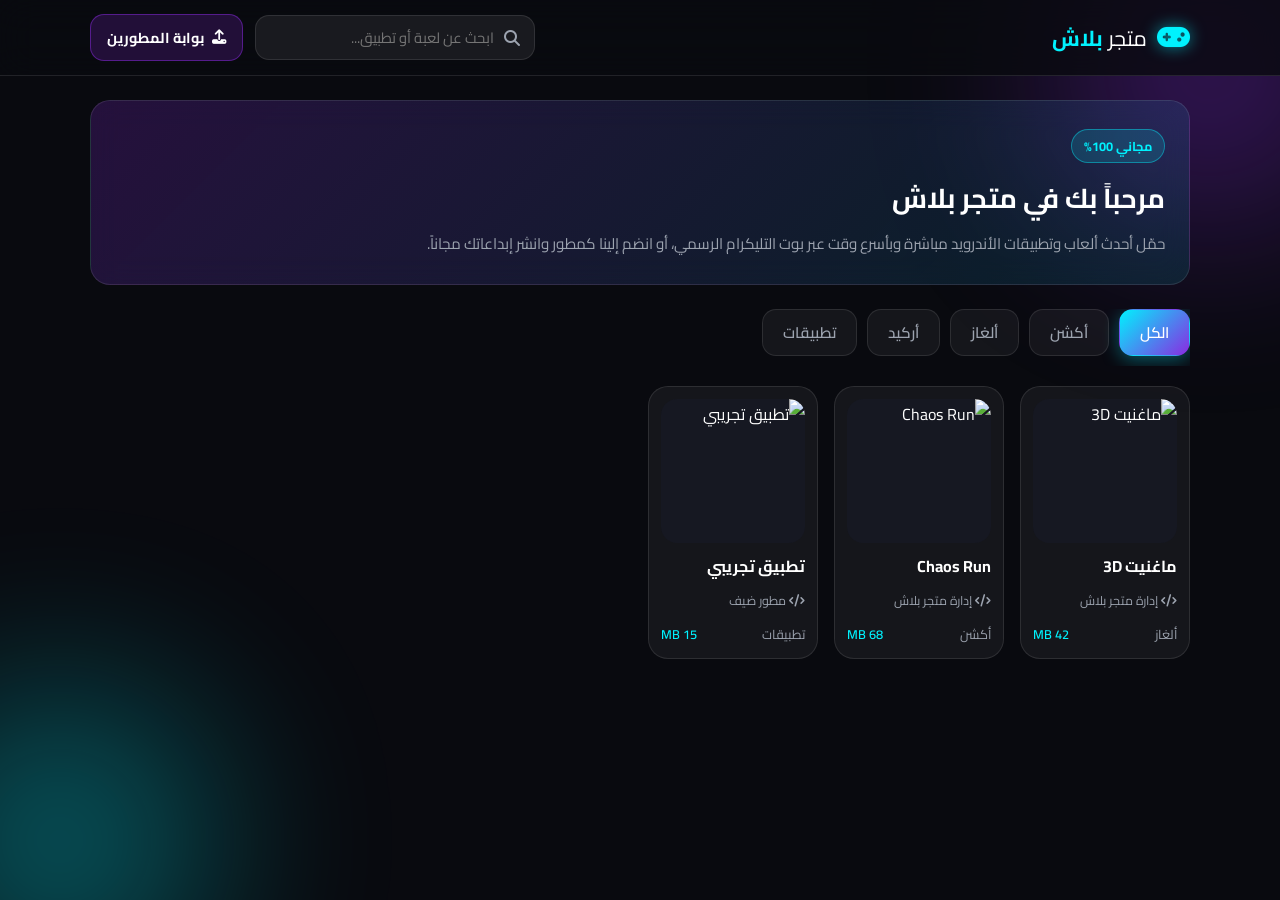
==== index.html @ 64b7cb96 "Add files via upload" ====
<!DOCTYPE html>
<html lang="ar" dir="rtl">
<head>
    <meta charset="UTF-8">
    <meta name="viewport" content="width=device-width, initial-scale=1.0">
    <title>متجر بلاش | ألعاب وتطبيقات مجانية</title>
    
    <!-- خط عربي عصري -->
    <link rel="preconnect" href="https://fonts.googleapis.com">
    <link rel="preconnect" href="https://fonts.gstatic.com" crossorigin>
    <link href="https://fonts.googleapis.com/css2?family=Cairo:wght@400;600;700;900&display=swap" rel="stylesheet">
    
    <!-- مكتبة الأيقونات -->
    <link rel="stylesheet" href="https://cdnjs.cloudflare.com/ajax/libs/font-awesome/6.5.1/css/all.min.css">
    
    <!-- ربط ملف التصميم -->
    <link rel="stylesheet" href="style.css">
</head>
<body>

    <!-- خلفية الإضاءة النيون المتحركة -->
    <div class="bg-ambient">
        <div class="orb orb-1"></div>
        <div class="orb orb-2"></div>
    </div>

    <!-- الشريط العلوي الزجاجي -->
    <header class="glass-header">
        <div class="container header-content">
            <a href="index.html" class="logo">
                <i class="fa-solid fa-gamepad"></i>
                <span>متجر <strong>بلاش</strong></span>
            </a>
            
            <div class="header-actions">
                <div class="search-box">
                    <i class="fa-solid fa-magnifying-glass"></i>
                    <input type="text" id="searchInput" placeholder="ابحث عن لعبة أو تطبيق...">
                </div>
                <a href="submit.html" class="nav-btn">
                    <i class="fa-solid fa-upload"></i>
                    <span>بوابة المطورين</span>
                </a>
            </div>
        </div>
    </header>

    <!-- المحتوى الرئيسي -->
    <main class="container">
        
        <!-- بانر الترحيب -->
        <section class="hero-banner glass-card">
            <span class="badge-neon">مجاني 100%</span>
            <h1>مرحباً بك في متجر بلاش</h1>
            <p>حمّل أحدث ألعاب وتطبيقات الأندرويد مباشرة وبأسرع وقت عبر بوت التليكرام الرسمي، أو انضم إلينا كمطور وانشر إبداعاتك مجاناً.</p>
        </section>

        <!-- شريط التصنيفات -->
        <section class="categories" id="categoriesContainer">
            <button class="cat-btn active" data-category="all">الكل</button>
            <button class="cat-btn" data-category="action">أكشن</button>
            <button class="cat-btn" data-category="puzzle">ألغاز</button>
            <button class="cat-btn" data-category="arcade">أركيد</button>
            <button class="cat-btn" data-category="apps">تطبيقات</button>
        </section>

        <!-- شبكة عرض الألعاب والتطبيقات -->
        <section class="games-grid" id="gamesGrid"></section>

    </main>

    <!-- نافذة التفاصيل المنبثقة -->
    <div class="modal-overlay" id="gameModal">
        <div class="modal-content glass-card">
            <button class="close-modal" id="closeModalBtn">
                <i class="fa-solid fa-xmark"></i>
            </button>
            <div id="modalBody"></div>
        </div>
    </div>

    <script>
        // ============================================================
        // ضع هنا معرّف (Username) بوت تحميل الألعاب بدون علامة @
        const STORE_BOT_USERNAME = "Blushstore_bot";
        // ============================================================

        const gamesGrid = document.getElementById('gamesGrid');
        const searchInput = document.getElementById('searchInput');
        const catButtons = document.querySelectorAll('.cat-btn');
        const gameModal = document.getElementById('gameModal');
        const modalBody = document.getElementById('modalBody');
        const closeModalBtn = document.getElementById('closeModalBtn');

        let currentCategory = 'all';
        let allGames = [];

        // 1. عرض شاشة التحميل (Shimmer)
        function showShimmer() {
            gamesGrid.innerHTML = '';
            for (let i = 0; i < 4; i++) {
                gamesGrid.innerHTML += '<div class="shimmer-card"></div>';
            }
        }

        // 2. جلب الألعاب من ملف games.json
        async function loadGames() {
            showShimmer();
            try {
                const response = await fetch('games.json?t=' + new Date().getTime());
                if (!response.ok) throw new Error('تعذر قراءة ملف البيانات');
                allGames = await response.json();
                renderGames(allGames);
            } catch (error) {
                gamesGrid.innerHTML = `
                    <div class="empty-state">
                        <i class="fa-solid fa-triangle-exclamation fa-2x" style="color: var(--neon-primary);"></i>
                        <p style="margin-top:10px;">تعذر تحميل القائمة. تأكد من تشغيل الموقع عبر Live Server أو GitHub Pages.</p>
                    </div>`;
            }
        }

        // 3. عرض الكروت
        function renderGames(gamesList) {
            gamesGrid.innerHTML = '';

            if (gamesList.length === 0) {
                gamesGrid.innerHTML = `
                    <div class="empty-state">
                        <i class="fa-solid fa-ghost fa-2x"></i>
                        <p style="margin-top:10px;">لا توجد نتائج مطابقة لبحثك حالياً.</p>
                    </div>`;
                return;
            }

            gamesList.forEach(game => {
                const card = document.createElement('div');
                card.className = 'game-card';
                card.innerHTML = `
                    <img src="${game.icon}" alt="${game.title}" class="game-icon" loading="lazy">
                    <div class="game-title">${game.title}</div>
                    <div class="game-dev"><i class="fa-solid fa-code"></i> ${game.developer}</div>
                    <div class="game-meta">
                        <span>${game.categoryName}</span>
                        <span class="size-tag">${game.size}</span>
                    </div>
                `;
                card.addEventListener('click', () => openModal(game));
                gamesGrid.appendChild(card);
            });
        }

        // 4. الفلترة والبحث
        function filterGames() {
            const query = searchInput.value.trim().toLowerCase();
            const filtered = allGames.filter(game => {
                const matchesCategory = currentCategory === 'all' || game.category === currentCategory;
                const matchesSearch =
                    game.title.toLowerCase().includes(query) ||
                    game.developer.toLowerCase().includes(query) ||
                    game.description.toLowerCase().includes(query);
                return matchesCategory && matchesSearch;
            });
            renderGames(filtered);
        }

        // 5. فتح وإغلاق نافذة التفاصيل
        function openModal(game) {
            const telegramLink = `https://t.me/${STORE_BOT_USERNAME}?start=${game.telegramStartParam}`;
            modalBody.innerHTML = `
                <div class="modal-header-info">
                    <img src="${game.icon}" alt="${game.title}" class="modal-icon">
                    <div>
                        <h2>${game.title}</h2>
                        <div class="game-dev" style="margin-top: 3px;">بواسطة: ${game.developer}</div>
                        <div class="modal-badges">
                            <span class="modal-badge">${game.categoryName}</span>
                            <span class="modal-badge">${game.version}</span>
                            <span class="modal-badge">${game.size}</span>
                        </div>
                    </div>
                </div>
                <p class="modal-desc">${game.description}</p>
                <a href="${telegramLink}" target="_blank" class="download-btn">
                    <i class="fa-brands fa-telegram fa-lg"></i>
                    <span>تحميل عبر تليكرام</span>
                </a>
            `;
            gameModal.classList.add('show');
        }

        function closeModal() {
            gameModal.classList.remove('show');
        }

        closeModalBtn.addEventListener('click', closeModal);
        gameModal.addEventListener('click', (e) => {
            if (e.target === gameModal) closeModal();
        });

        // 6. أحداث التصنيفات والبحث
        catButtons.forEach(btn => {
            btn.addEventListener('click', () => {
                catButtons.forEach(b => b.classList.remove('active'));
                btn.classList.add('active');
                currentCategory = btn.dataset.category;
                filterGames();
            });
        });

        searchInput.addEventListener('input', filterGames);

        // تشغيل المتجر
        loadGames();
    </script>
</body>
</html>
---- style.css ----
/* ===== المتغيرات والألوان الأساسية لمتجر بلاش ===== */
:root {
    --bg-dark: #090a0f;
    --glass-bg: rgba(255, 255, 255, 0.05);
    --glass-border: rgba(255, 255, 255, 0.1);
    --neon-primary: #00f2fe;
    --neon-secondary: #8a2be2;
    --success-color: #10b981;
    --error-color: #ef4444;
    --text-main: #ffffff;
    --text-muted: #9ca3af;
    --spring: cubic-bezier(0.34, 1.56, 0.64, 1);
}

* {
    margin: 0;
    padding: 0;
    box-sizing: border-box;
    font-family: 'Cairo', sans-serif;
    -webkit-tap-highlight-color: transparent;
}

body {
    background-color: var(--bg-dark);
    color: var(--text-main);
    min-height: 100vh;
    overflow-x: hidden;
    padding-bottom: 60px;
}

.container {
    width: 92%;
    max-width: 1100px;
    margin: 0 auto;
}

/* ===== خلفية النيون المتحركة ===== */
.bg-ambient {
    position: fixed;
    inset: 0;
    z-index: -1;
    overflow: hidden;
    pointer-events: none;
}

.orb {
    position: absolute;
    border-radius: 50%;
    filter: blur(95px);
    opacity: 0.35;
    animation: floatOrb 12s infinite alternate ease-in-out;
}

.orb-1 {
    width: 320px;
    height: 320px;
    background: var(--neon-secondary);
    top: -90px;
    right: -90px;
}

.orb-2 {
    width: 300px;
    height: 300px;
    background: var(--neon-primary);
    bottom: -90px;
    left: -90px;
    animation-delay: -6s;
}

@keyframes floatOrb {
    0% { transform: translate(0, 0) scale(1); }
    100% { transform: translate(35px, 45px) scale(1.15); }
}

/* ===== التأثير الزجاجي العام ===== */
.glass-card {
    background: var(--glass-bg);
    backdrop-filter: blur(16px);
    -webkit-backdrop-filter: blur(16px);
    border: 1px solid var(--glass-border);
    border-radius: 20px;
}

/* ===== الشريط العلوي (Header) ===== */
.glass-header {
    position: sticky;
    top: 0;
    z-index: 100;
    background: rgba(9, 10, 15, 0.8);
    backdrop-filter: blur(18px);
    -webkit-backdrop-filter: blur(18px);
    border-bottom: 1px solid var(--glass-border);
    padding: 14px 0;
}

.header-content {
    display: flex;
    align-items: center;
    justify-content: space-between;
    gap: 14px;
    flex-wrap: wrap;
}

.logo {
    display: flex;
    align-items: center;
    gap: 10px;
    font-size: 1.35rem;
    text-decoration: none;
    color: var(--text-main);
}

.logo i {
    color: var(--neon-primary);
    font-size: 1.65rem;
    filter: drop-shadow(0 0 8px rgba(0, 242, 254, 0.6));
}

.logo strong {
    color: var(--neon-primary);
}

.header-actions {
    display: flex;
    align-items: center;
    gap: 12px;
    flex: 1;
    justify-content: flex-end;
    min-width: 220px;
}

.search-box {
    display: flex;
    align-items: center;
    background: rgba(255, 255, 255, 0.07);
    border: 1px solid var(--glass-border);
    border-radius: 14px;
    padding: 8px 14px;
    flex: 1;
    max-width: 280px;
    transition: border-color 0.3s, box-shadow 0.3s;
}

.search-box:focus-within {
    border-color: var(--neon-primary);
    box-shadow: 0 0 15px rgba(0, 242, 254, 0.25);
}

.search-box i {
    color: var(--text-muted);
    margin-left: 10px;
}

.search-box input {
    background: none;
    border: none;
    outline: none;
    color: var(--text-main);
    width: 100%;
    font-size: 0.92rem;
}

.nav-btn {
    display: inline-flex;
    align-items: center;
    gap: 8px;
    background: rgba(138, 43, 226, 0.2);
    border: 1px solid rgba(138, 43, 226, 0.5);
    color: #fff;
    padding: 9px 16px;
    border-radius: 14px;
    font-size: 0.9rem;
    font-weight: 700;
    text-decoration: none;
    white-space: nowrap;
    transition: transform 0.25s var(--spring), background 0.3s, box-shadow 0.3s;
}

.nav-btn:hover {
    background: rgba(138, 43, 226, 0.35);
    box-shadow: 0 0 16px rgba(138, 43, 226, 0.4);
}

.nav-btn:active {
    transform: scale(0.92);
}

/* ===== بانر الترحيب (Hero) ===== */
.hero-banner {
    margin: 24px 0;
    padding: 28px 24px;
    background: linear-gradient(135deg, rgba(138, 43, 226, 0.22), rgba(0, 242, 254, 0.1));
}

.badge-neon {
    display: inline-block;
    background: rgba(0, 242, 254, 0.15);
    color: var(--neon-primary);
    border: 1px solid rgba(0, 242, 254, 0.4);
    padding: 4px 12px;
    border-radius: 50px;
    font-size: 0.8rem;
    font-weight: 700;
    margin-bottom: 10px;
}

.hero-banner h1 {
    font-size: 1.7rem;
    margin-bottom: 8px;
}

.hero-banner p {
    color: var(--text-muted);
    font-size: 0.95rem;
    line-height: 1.6;
}

/* ===== أزرار التصنيفات ===== */
.categories {
    display: flex;
    gap: 10px;
    overflow-x: auto;
    padding-bottom: 10px;
    margin-bottom: 20px;
    scrollbar-width: none;
}

.categories::-webkit-scrollbar { display: none; }

.cat-btn {
    background: var(--glass-bg);
    color: var(--text-muted);
    border: 1px solid var(--glass-border);
    padding: 8px 20px;
    border-radius: 14px;
    font-size: 0.95rem;
    font-weight: 600;
    cursor: pointer;
    white-space: nowrap;
    transition: transform 0.25s var(--spring), background 0.3s, color 0.3s, box-shadow 0.3s;
}

.cat-btn:active { transform: scale(0.9); }

.cat-btn.active {
    background: linear-gradient(135deg, var(--neon-primary), var(--neon-secondary));
    color: #fff;
    border-color: transparent;
    box-shadow: 0 4px 18px rgba(0, 242, 254, 0.35);
}

/* ===== شبكة وكروت الألعاب ===== */
.games-grid {
    display: grid;
    grid-template-columns: repeat(auto-fill, minmax(165px, 1fr));
    gap: 16px;
}

.game-card {
    background: var(--glass-bg);
    border: 1px solid var(--glass-border);
    border-radius: 20px;
    padding: 12px;
    cursor: pointer;
    transition: transform 0.3s var(--spring), border-color 0.3s, box-shadow 0.3s;
    display: flex;
    flex-direction: column;
    gap: 8px;
    animation: fadeInCard 0.4s ease forwards;
}

@keyframes fadeInCard {
    from { opacity: 0; transform: translateY(12px); }
    to { opacity: 1; transform: translateY(0); }
}

.game-card:hover {
    transform: translateY(-5px);
    border-color: rgba(0, 242, 254, 0.5);
    box-shadow: 0 10px 25px rgba(0, 0, 0, 0.4), 0 0 15px rgba(0, 242, 254, 0.15);
}

.game-card:active { transform: scale(0.94); }

.game-icon {
    width: 100%;
    aspect-ratio: 1 / 1;
    border-radius: 16px;
    object-fit: cover;
    background: #161822;
}

.game-title {
    font-size: 1rem;
    font-weight: 700;
    white-space: nowrap;
    overflow: hidden;
    text-overflow: ellipsis;
}

.game-dev {
    font-size: 0.78rem;
    color: var(--text-muted);
    white-space: nowrap;
    overflow: hidden;
    text-overflow: ellipsis;
}

.game-meta {
    display: flex;
    justify-content: space-between;
    font-size: 0.8rem;
    color: var(--text-muted);
    margin-top: 2px;
}

.game-meta .size-tag {
    color: var(--neon-primary);
    font-weight: 600;
}

/* ===== أنيميشن التحميل (Shimmer) ===== */
.shimmer-card {
    height: 240px;
    border-radius: 20px;
    background: linear-gradient(90deg, rgba(255,255,255,0.03) 25%, rgba(255,255,255,0.09) 50%, rgba(255,255,255,0.03) 75%);
    background-size: 200% 100%;
    animation: shimmerAnim 1.5s infinite linear;
    border: 1px solid var(--glass-border);
}

@keyframes shimmerAnim {
    0% { background-position: 200% 0; }
    100% { background-position: -200% 0; }
}

/* ===== النافذة المنبثقة (Modal) ===== */
.modal-overlay {
    position: fixed;
    inset: 0;
    background: rgba(0, 0, 0, 0.78);
    backdrop-filter: blur(8px);
    -webkit-backdrop-filter: blur(8px);
    z-index: 200;
    display: flex;
    align-items: center;
    justify-content: center;
    padding: 20px;
    opacity: 0;
    visibility: hidden;
    transition: opacity 0.3s ease, visibility 0.3s ease;
}

.modal-overlay.show {
    opacity: 1;
    visibility: visible;
}

.modal-content {
    width: 100%;
    max-width: 450px;
    padding: 24px;
    position: relative;
    background: #12141e;
    transform: scale(0.85) translateY(20px);
    transition: transform 0.35s var(--spring);
}

.modal-overlay.show .modal-content {
    transform: scale(1) translateY(0);
}

.close-modal {
    position: absolute;
    top: 16px;
    left: 16px;
    width: 36px;
    height: 36px;
    border-radius: 50%;
    border: 1px solid var(--glass-border);
    background: rgba(255, 255, 255, 0.08);
    color: #fff;
    font-size: 1.1rem;
    cursor: pointer;
    transition: transform 0.2s var(--spring);
}

.close-modal:active { transform: scale(0.85); }

.modal-header-info {
    display: flex;
    align-items: center;
    gap: 15px;
    margin-bottom: 16px;
}

.modal-icon {
    width: 78px;
    height: 78px;
    border-radius: 18px;
    object-fit: cover;
    border: 1px solid var(--glass-border);
}

.modal-badges {
    display: flex;
    gap: 8px;
    margin-top: 6px;
    flex-wrap: wrap;
}

.modal-badge {
    font-size: 0.78rem;
    padding: 3px 10px;
    border-radius: 8px;
    background: rgba(255, 255, 255, 0.08);
    color: var(--neon-primary);
}

.modal-desc {
    color: var(--text-muted);
    font-size: 0.92rem;
    line-height: 1.7;
    margin-bottom: 20px;
}

.download-btn, .submit-btn {
    display: flex;
    align-items: center;
    justify-content: center;
    gap: 10px;
    width: 100%;
    padding: 14px;
    border-radius: 16px;
    border: none;
    background: linear-gradient(135deg, var(--neon-primary), var(--neon-secondary));
    color: #fff;
    font-size: 1.05rem;
    font-weight: 700;
    text-decoration: none;
    cursor: pointer;
    box-shadow: 0 6px 20px rgba(0, 242, 254, 0.35);
    transition: transform 0.25s var(--spring), opacity 0.3s;
}

.download-btn:active, .submit-btn:active { transform: scale(0.95); }
.submit-btn:disabled { opacity: 0.6; cursor: not-allowed; }

/* ===== تنسيق بوابة المطورين (submit.html) ===== */
.form-container {
    max-width: 650px;
    margin: 30px auto;
    padding: 28px 24px;
}

.form-group {
    margin-bottom: 18px;
}

.form-group label {
    display: block;
    margin-bottom: 8px;
    font-size: 0.92rem;
    font-weight: 600;
    color: var(--text-main);
}

.form-control {
    width: 100%;
    background: rgba(255, 255, 255, 0.06);
    border: 1px solid var(--glass-border);
    border-radius: 14px;
    padding: 12px 14px;
    color: #fff;
    font-size: 0.95rem;
    outline: none;
    transition: border-color 0.3s, box-shadow 0.3s;
}

.form-control:focus {
    border-color: var(--neon-primary);
    box-shadow: 0 0 15px rgba(0, 242, 254, 0.2);
}

.form-control option {
    background: #12141e;
    color: #fff;
}

textarea.form-control {
    min-height: 100px;
    resize: vertical;
}

.form-row {
    display: grid;
    grid-template-columns: 1fr 1fr;
    gap: 14px;
}

@media (max-width: 550px) {
    .form-row { grid-template-columns: 1fr; }
}

.status-msg {
    margin-top: 16px;
    padding: 12px 16px;
    border-radius: 14px;
    font-size: 0.92rem;
    font-weight: 600;
    display: none;
    text-align: center;
}

.status-msg.success {
    display: block;
    background: rgba(16, 185, 129, 0.15);
    border: 1px solid var(--success-color);
    color: var(--success-color);
}

.status-msg.error {
    display: block;
    background: rgba(239, 68, 68, 0.15);
    border: 1px solid var(--error-color);
    color: var(--error-color);
}

.empty-state {
    grid-column: 1 / -1;
    text-align: center;
    padding: 40px 20px;
    color: var(--text-muted);
}
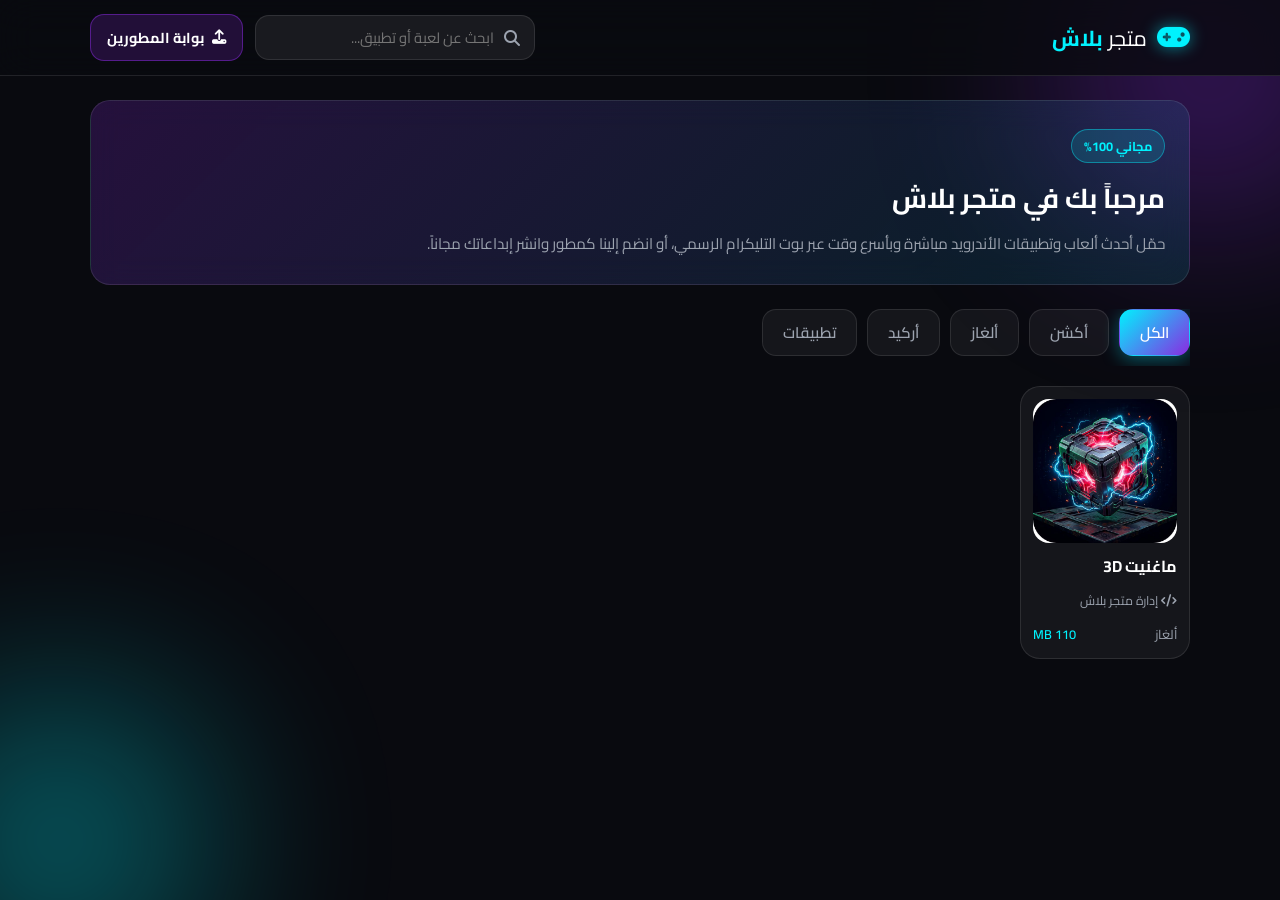
==== commit c82b21a8: "Update index.html" ====
--- a/index.html
+++ b/index.html
@@ -15,6 +15,262 @@
     
     <!-- ربط ملف التصميم -->
     <link rel="stylesheet" href="style.css">
+
+    <style>
+        /* =========================================
+           تنسيقات واجهة تفاصيل اللعبة والميزات الجديدة
+           ========================================= */
+        .hidden { display: none !important; }
+
+        .game-details-page {
+            padding: 15px 0 60px;
+            animation: fadeIn 0.25s ease;
+        }
+        @keyframes fadeIn {
+            from { opacity: 0; transform: translateY(10px); }
+            to { opacity: 1; transform: translateY(0); }
+        }
+
+        .details-top-bar {
+            display: flex;
+            justify-content: space-between;
+            align-items: center;
+            margin-bottom: 18px;
+            gap: 10px;
+        }
+
+        .action-pill-btn {
+            background: rgba(255, 255, 255, 0.08);
+            border: 1px solid rgba(255, 255, 255, 0.14);
+            color: #fff;
+            padding: 9px 15px;
+            border-radius: 12px;
+            font-family: 'Cairo', sans-serif;
+            font-size: 0.92rem;
+            font-weight: 700;
+            cursor: pointer;
+            display: inline-flex;
+            align-items: center;
+            gap: 8px;
+            transition: 0.2s;
+        }
+        .action-pill-btn:hover {
+            background: rgba(0, 242, 254, 0.18);
+            border-color: #00f2fe;
+        }
+        .action-pill-btn.danger:hover {
+            background: rgba(255, 71, 87, 0.2);
+            border-color: #ff4757;
+            color: #ff6b81;
+        }
+
+        .details-card {
+            padding: 22px;
+            border-radius: 20px;
+            margin-bottom: 18px;
+        }
+
+        .details-hero {
+            display: flex;
+            align-items: center;
+            gap: 18px;
+            margin-bottom: 20px;
+        }
+        .details-icon {
+            width: 88px;
+            height: 88px;
+            border-radius: 20px;
+            object-fit: cover;
+            flex-shrink: 0;
+            box-shadow: 0 8px 20px rgba(0, 0, 0, 0.4);
+        }
+        .details-title {
+            font-size: 1.45rem;
+            font-weight: 900;
+            margin: 0 0 4px;
+            line-height: 1.3;
+        }
+        .details-dev {
+            color: #00f2fe;
+            font-size: 0.92rem;
+            font-weight: 600;
+            margin-bottom: 8px;
+        }
+
+        /* شريط الإحصائيات مثل سوق بلاي */
+        .stats-strip {
+            display: grid;
+            grid-template-columns: repeat(3, 1fr);
+            gap: 10px;
+            padding: 14px 10px;
+            background: rgba(255, 255, 255, 0.04);
+            border: 1px solid rgba(255, 255, 255, 0.08);
+            border-radius: 16px;
+            margin-bottom: 20px;
+            text-align: center;
+        }
+        .stat-item {
+            display: flex;
+            flex-direction: column;
+            align-items: center;
+            justify-content: center;
+            border-left: 1px solid rgba(255, 255, 255, 0.08);
+        }
+        .stat-item:last-child { border-left: none; }
+        .stat-value {
+            font-size: 1.05rem;
+            font-weight: 900;
+            color: #fff;
+            display: flex;
+            align-items: center;
+            gap: 4px;
+        }
+        .stat-label {
+            font-size: 0.78rem;
+            color: #a0a8c0;
+            margin-top: 2px;
+        }
+
+        /* أزرار التحميل */
+        .download-section {
+            display: flex;
+            flex-direction: column;
+            gap: 10px;
+            margin-bottom: 10px;
+        }
+        .alt-download-btn {
+            display: flex;
+            align-items: center;
+            justify-content: center;
+            gap: 10px;
+            width: 100%;
+            padding: 13px;
+            border-radius: 14px;
+            background: rgba(255, 255, 255, 0.07);
+            border: 1px solid rgba(255, 255, 255, 0.16);
+            color: #fff;
+            text-decoration: none;
+            font-weight: 700;
+            font-size: 0.98rem;
+            transition: 0.2s;
+        }
+        .alt-download-btn:hover {
+            background: rgba(255, 255, 255, 0.14);
+            border-color: #00f2fe;
+        }
+
+        /* معرض الصور (Screenshots) */
+        .section-heading {
+            font-size: 1.1rem;
+            font-weight: 800;
+            margin: 0 0 12px;
+            display: flex;
+            align-items: center;
+            gap: 8px;
+        }
+        .screenshots-slider {
+            display: flex;
+            gap: 12px;
+            overflow-x: auto;
+            padding-bottom: 8px;
+            scroll-snap-type: x mandatory;
+        }
+        .screenshots-slider::-webkit-scrollbar { height: 6px; }
+        .screenshots-slider::-webkit-scrollbar-thumb {
+            background: rgba(0, 242, 254, 0.35);
+            border-radius: 10px;
+        }
+        .screenshot-img {
+            height: 210px;
+            width: auto;
+            border-radius: 14px;
+            object-fit: cover;
+            scroll-snap-align: start;
+            cursor: pointer;
+            border: 1px solid rgba(255, 255, 255, 0.1);
+            transition: transform 0.2s;
+        }
+        .screenshot-img:hover { transform: scale(1.02); }
+
+        /* صندوق التقييم بالنجوم */
+        .rating-box {
+            text-align: center;
+            padding: 18px;
+            background: rgba(255, 255, 255, 0.04);
+            border-radius: 16px;
+            border: 1px solid rgba(255, 255, 255, 0.08);
+        }
+        .stars-row {
+            display: flex;
+            justify-content: center;
+            gap: 10px;
+            margin: 12px 0;
+            direction: ltr;
+        }
+        .star-btn {
+            background: none;
+            border: none;
+            font-size: 2rem;
+            color: #4b5563;
+            cursor: pointer;
+            transition: transform 0.15s, color 0.15s;
+        }
+        .star-btn.active, .star-btn:hover {
+            color: #fbbf24;
+            transform: scale(1.15);
+        }
+        .rating-msg {
+            font-size: 0.88rem;
+            color: #a0a8c0;
+        }
+
+        /* نافذة الإبلاغ وتكبير الصورة */
+        .report-form select,
+        .report-form textarea {
+            width: 100%;
+            background: rgba(13, 15, 23, 0.85);
+            border: 1px solid rgba(255, 255, 255, 0.15);
+            border-radius: 12px;
+            color: #fff;
+            padding: 12px;
+            font-family: 'Cairo', sans-serif;
+            margin-bottom: 12px;
+            outline: none;
+        }
+        .report-form select:focus,
+        .report-form textarea:focus {
+            border-color: #00f2fe;
+        }
+
+        /* إشعار عائم (Toast) */
+        .toast {
+            position: fixed;
+            bottom: 24px;
+            left: 50%;
+            transform: translateX(-50%) translateY(80px);
+            background: #00f2fe;
+            color: #0d0f17;
+            padding: 10px 22px;
+            border-radius: 30px;
+            font-weight: 800;
+            font-size: 0.92rem;
+            z-index: 9999;
+            opacity: 0;
+            transition: 0.3s ease;
+            box-shadow: 0 8px 25px rgba(0, 242, 254, 0.35);
+        }
+        .toast.show {
+            opacity: 1;
+            transform: translateX(-50%) translateY(0);
+        }
+
+        .lightbox-img {
+            max-width: 92vw;
+            max-height: 85vh;
+            border-radius: 14px;
+            box-shadow: 0 10px 40px rgba(0,0,0,0.7);
+        }
+    </style>
 </head>
 <body>
 
@@ -27,7 +283,7 @@
     <!-- الشريط العلوي الزجاجي -->
     <header class="glass-header">
         <div class="container header-content">
-            <a href="index.html" class="logo">
+            <a href="index.html" class="logo" id="logoBtn">
                 <i class="fa-solid fa-gamepad"></i>
                 <span>متجر <strong>بلاش</strong></span>
             </a>
@@ -45,8 +301,8 @@
         </div>
     </header>
 
-    <!-- المحتوى الرئيسي -->
-    <main class="container">
+    <!-- المحتوى الرئيسي (قائمة الألعاب) -->
+    <main class="container" id="homeView">
         
         <!-- بانر الترحيب -->
         <section class="hero-banner glass-card">
@@ -69,33 +325,81 @@
 
     </main>
 
-    <!-- نافذة التفاصيل المنبثقة -->
-    <div class="modal-overlay" id="gameModal">
+    <!-- واجهة تفاصيل اللعبة (تظهر عند الضغط على أي لعبة) -->
+    <section class="container game-details-page hidden" id="detailsView"></section>
+
+    <!-- نافذة الإبلاغ عن مشكلة -->
+    <div class="modal-overlay" id="reportModal">
         <div class="modal-content glass-card">
-            <button class="close-modal" id="closeModalBtn">
+            <button class="close-modal" id="closeReportBtn">
                 <i class="fa-solid fa-xmark"></i>
             </button>
-            <div id="modalBody"></div>
+            <h2 style="margin-bottom: 12px;"><i class="fa-solid fa-flag" style="color:#ff4757;"></i> إبلاغ عن مشكلة</h2>
+            <p id="reportGameTitle" style="color:#a0a8c0; margin-bottom:14px; font-size:0.92rem;"></p>
+            <form class="report-form" id="reportForm">
+                <select id="reportReason" required>
+                    <option value="الرابط لا يعمل">الرابط لا يعمل</option>
+                    <option value="مشكلة في التثبيت">مشكلة في التثبيت</option>
+                    <option value="اللعبة لا تفتح أو تتوقف">اللعبة لا تفتح أو تتوقف</option>
+                    <option value="الإصدار قديم">الإصدار قديم</option>
+                    <option value="مشكلة أخرى">مشكلة أخرى</option>
+                </select>
+                <textarea id="reportDetails" rows="3" placeholder="اكتب تفاصيل إضافية (اختياري)..."></textarea>
+                <button type="submit" class="download-btn" style="border:none; cursor:pointer; width:100%;">
+                    <i class="fa-solid fa-paper-plane"></i>
+                    <span>إرسال البلاغ</span>
+                </button>
+            </form>
         </div>
     </div>
 
+    <!-- نافذة تكبير صور اللعبة -->
+    <div class="modal-overlay" id="lightboxModal">
+        <img id="lightboxImg" class="lightbox-img" src="" alt="صورة اللعبة">
+    </div>
+
+    <!-- إشعار عائم -->
+    <div class="toast" id="toast"></div>
+
     <script>
         // ============================================================
-        // ضع هنا معرّف (Username) بوت تحميل الألعاب بدون علامة @
+        // الإعدادات الأساسية
         const STORE_BOT_USERNAME = "Blushstore_bot";
+        const WORKER_URL = "https://autumn-leaf-f7debalash-review.alyseri-ameery.workers.dev";
         // ============================================================
 
+        const homeView = document.getElementById('homeView');
+        const detailsView = document.getElementById('detailsView');
         const gamesGrid = document.getElementById('gamesGrid');
         const searchInput = document.getElementById('searchInput');
         const catButtons = document.querySelectorAll('.cat-btn');
-        const gameModal = document.getElementById('gameModal');
-        const modalBody = document.getElementById('modalBody');
-        const closeModalBtn = document.getElementById('closeModalBtn');
+        const logoBtn = document.getElementById('logoBtn');
+
+        const reportModal = document.getElementById('reportModal');
+        const closeReportBtn = document.getElementById('closeReportBtn');
+        const reportForm = document.getElementById('reportForm');
+        const reportGameTitle = document.getElementById('reportGameTitle');
+        const lightboxModal = document.getElementById('lightboxModal');
+        const lightboxImg = document.getElementById('lightboxImg');
+        const toastEl = document.getElementById('toast');
 
         let currentCategory = 'all';
         let allGames = [];
-
-        // 1. عرض شاشة التحميل (Shimmer)
+        let activeGame = null;
+
+        function showToast(msg) {
+            toastEl.textContent = msg;
+            toastEl.classList.add('show');
+            setTimeout(() => toastEl.classList.remove('show'), 2600);
+        }
+
+        function formatDownloads(num) {
+            if (num >= 1000000) return (num / 1000000).toFixed(1) + 'M+';
+            if (num >= 1000) return (num / 1000).toFixed(1) + 'K+';
+            return String(num);
+        }
+
+        // 1. شاشة التحميل
         function showShimmer() {
             gamesGrid.innerHTML = '';
             for (let i = 0; i < 4; i++) {
@@ -103,7 +407,7 @@
             }
         }
 
-        // 2. جلب الألعاب من ملف games.json
+        // 2. جلب الألعاب
         async function loadGames() {
             showShimmer();
             try {
@@ -111,11 +415,19 @@
                 if (!response.ok) throw new Error('تعذر قراءة ملف البيانات');
                 allGames = await response.json();
                 renderGames(allGames);
+
+                // إذا تم فتح رابط مباشر للعبة (?game=id)
+                const params = new URLSearchParams(window.location.search);
+                const sharedId = params.get('game');
+                if (sharedId) {
+                    const found = allGames.find(g => g.id === sharedId);
+                    if (found) openGameDetails(found, false);
+                }
             } catch (error) {
                 gamesGrid.innerHTML = `
                     <div class="empty-state">
                         <i class="fa-solid fa-triangle-exclamation fa-2x" style="color: var(--neon-primary);"></i>
-                        <p style="margin-top:10px;">تعذر تحميل القائمة. تأكد من تشغيل الموقع عبر Live Server أو GitHub Pages.</p>
+                        <p style="margin-top:10px;">تعذر تحميل القائمة. تأكد من الاتصال بالإنترنت.</p>
                     </div>`;
             }
         }
@@ -123,7 +435,6 @@
         // 3. عرض الكروت
         function renderGames(gamesList) {
             gamesGrid.innerHTML = '';
-
             if (gamesList.length === 0) {
                 gamesGrid.innerHTML = `
                     <div class="empty-state">
@@ -145,7 +456,7 @@
                         <span class="size-tag">${game.size}</span>
                     </div>
                 `;
-                card.addEventListener('click', () => openModal(game));
+                card.addEventListener('click', () => openGameDetails(game, true));
                 gamesGrid.appendChild(card);
             });
         }
@@ -164,41 +475,278 @@
             renderGames(filtered);
         }
 
-        // 5. فتح وإغلاق نافذة التفاصيل
-        function openModal(game) {
+        // 5. فتح واجهة تفاصيل اللعبة
+        async function openGameDetails(game, pushHistory = true) {
+            activeGame = game;
+            homeView.classList.add('hidden');
+            detailsView.classList.remove('hidden');
+            window.scrollTo({ top: 0, behavior: 'smooth' });
+
+            if (pushHistory) {
+                const newUrl = `${window.location.pathname}?game=${encodeURIComponent(game.id)}`;
+                history.pushState({ gameId: game.id }, '', newUrl);
+            }
+
             const telegramLink = `https://t.me/${STORE_BOT_USERNAME}?start=${game.telegramStartParam}`;
-            modalBody.innerHTML = `
-                <div class="modal-header-info">
-                    <img src="${game.icon}" alt="${game.title}" class="modal-icon">
-                    <div>
-                        <h2>${game.title}</h2>
-                        <div class="game-dev" style="margin-top: 3px;">بواسطة: ${game.developer}</div>
-                        <div class="modal-badges">
-                            <span class="modal-badge">${game.categoryName}</span>
-                            <span class="modal-badge">${game.version}</span>
-                            <span class="modal-badge">${game.size}</span>
+            const screenshots = Array.isArray(game.screenshots) ? game.screenshots : [];
+            const extraLinks = Array.isArray(game.extraLinks) ? game.extraLinks : [];
+            const userRated = localStorage.getItem(`rated_${game.id}`);
+
+            const screenshotsHtml = screenshots.length ? `
+                <div class="details-card glass-card">
+                    <h3 class="section-heading"><i class="fa-solid fa-images" style="color:#00f2fe;"></i> صور من داخل اللعبة</h3>
+                    <div class="screenshots-slider">
+                        ${screenshots.map(src => `<img src="${src}" class="screenshot-img" alt="لقطة شاشة" onclick="openLightbox('${src}')">`).join('')}
+                    </div>
+                </div>` : '';
+
+            const extraLinksHtml = extraLinks.map(link => `
+                <a href="${link.url}" target="_blank" class="alt-download-btn" onclick="trackDownload('${game.id}')">
+                    <i class="fa-solid fa-cloud-arrow-down" style="color:#00f2fe;"></i>
+                    <span>تحميل عبر ${link.label}</span>
+                </a>
+            `).join('');
+
+            detailsView.innerHTML = `
+                <div class="details-top-bar">
+                    <button class="action-pill-btn" onclick="goBackHome()">
+                        <i class="fa-solid fa-arrow-right"></i>
+                        <span>رجوع</span>
+                    </button>
+                    <div style="display:flex; gap:8px;">
+                        <button class="action-pill-btn" onclick="shareGame()">
+                            <i class="fa-solid fa-share-nodes"></i>
+                            <span>مشاركة</span>
+                        </button>
+                        <button class="action-pill-btn danger" onclick="openReportModal()">
+                            <i class="fa-solid fa-flag"></i>
+                            <span>إبلاغ</span>
+                        </button>
+                    </div>
+                </div>
+
+                <div class="details-card glass-card">
+                    <div class="details-hero">
+                        <img src="${game.icon}" alt="${game.title}" class="details-icon">
+                        <div>
+                            <h1 class="details-title">${game.title}</h1>
+                            <div class="details-dev">${game.developer}</div>
+                            <div class="modal-badges">
+                                <span class="modal-badge">${game.categoryName}</span>
+                                <span class="modal-badge">${game.version}</span>
+                            </div>
+                        </div>
+                    </div>
+
+                    <!-- شريط الإحصائيات -->
+                    <div class="stats-strip">
+                        <div class="stat-item">
+                            <div class="stat-value" id="statRating">-- <i class="fa-solid fa-star" style="color:#fbbf24; font-size:0.9rem;"></i></div>
+                            <div class="stat-label" id="statReviewers">جاري التحميل...</div>
+                        </div>
+                        <div class="stat-item">
+                            <div class="stat-value" id="statDownloads">--</div>
+                            <div class="stat-label">عملية تحميل</div>
+                        </div>
+                        <div class="stat-item">
+                            <div class="stat-value">${game.size}</div>
+                            <div class="stat-label">الحجم</div>
+                        </div>
+                    </div>
+
+                    <!-- أزرار التحميل -->
+                    <div class="download-section">
+                        <a href="${telegramLink}" target="_blank" class="download-btn" onclick="trackDownload('${game.id}')">
+                            <i class="fa-brands fa-telegram fa-lg"></i>
+                            <span>تحميل عبر تليكرام</span>
+                        </a>
+                        ${extraLinksHtml}
+                    </div>
+                </div>
+
+                ${screenshotsHtml}
+
+                <!-- الوصف -->
+                <div class="details-card glass-card">
+                    <h3 class="section-heading"><i class="fa-solid fa-circle-info" style="color:#00f2fe;"></i> حول هذه اللعبة</h3>
+                    <p class="modal-desc" style="margin:0; line-height:1.8;">${game.description}</p>
+                </div>
+
+                <!-- التقييم بالنجوم -->
+                <div class="details-card glass-card">
+                    <div class="rating-box">
+                        <h3 class="section-heading" style="justify-content:center; margin-bottom:4px;">قيّم هذه اللعبة</h3>
+                        <p class="rating-msg" id="ratingStatusMsg">
+                            ${userRated ? `لقد قيّمت هذه اللعبة بـ ${userRated} نجوم. شكراً لك!` : 'اضغط على النجوم لإضافة تقييمك'}
+                        </p>
+                        <div class="stars-row" id="starsRow">
+                            ${[1,2,3,4,5].map(n => `
+                                <button class="star-btn ${userRated && n <= Number(userRated) ? 'active' : ''}"
+                                        onclick="submitRating('${game.id}', ${n})"
+                                        ${userRated ? 'disabled' : ''}>
+                                    <i class="fa-solid fa-star"></i>
+                                </button>
+                            `).join('')}
                         </div>
                     </div>
                 </div>
-                <p class="modal-desc">${game.description}</p>
-                <a href="${telegramLink}" target="_blank" class="download-btn">
-                    <i class="fa-brands fa-telegram fa-lg"></i>
-                    <span>تحميل عبر تليكرام</span>
-                </a>
             `;
-            gameModal.classList.add('show');
-        }
-
-        function closeModal() {
-            gameModal.classList.remove('show');
-        }
-
-        closeModalBtn.addEventListener('click', closeModal);
-        gameModal.addEventListener('click', (e) => {
-            if (e.target === gameModal) closeModal();
+
+            // جلب الإحصائيات الحقيقية من Cloudflare KV
+            loadGameStats(game.id);
+        }
+
+        function goBackHome() {
+            detailsView.classList.add('hidden');
+            homeView.classList.remove('hidden');
+            activeGame = null;
+            history.pushState({}, '', window.location.pathname);
+        }
+
+        // دعم زر الرجوع في المتصفح والموبايل
+        window.addEventListener('popstate', () => {
+            const params = new URLSearchParams(window.location.search);
+            const id = params.get('game');
+            if (id) {
+                const found = allGames.find(g => g.id === id);
+                if (found) openGameDetails(found, false);
+            } else {
+                detailsView.classList.add('hidden');
+                homeView.classList.remove('hidden');
+                activeGame = null;
+            }
         });
 
-        // 6. أحداث التصنيفات والبحث
+        logoBtn.addEventListener('click', (e) => {
+            e.preventDefault();
+            goBackHome();
+        });
+
+        // 6. جلب وتحديث الإحصائيات (التحميلات والتقييم)
+        function updateStatsUI(stats) {
+            const avg = stats.ratingCount > 0 ? (stats.ratingSum / stats.ratingCount).toFixed(1) : "0.0";
+            const ratingEl = document.getElementById('statRating');
+            const revEl = document.getElementById('statReviewers');
+            const dlEl = document.getElementById('statDownloads');
+
+            if (ratingEl) ratingEl.innerHTML = `${avg} <i class="fa-solid fa-star" style="color:#fbbf24; font-size:0.9rem;"></i>`;
+            if (revEl) revEl.textContent = `${stats.ratingCount} مراجعة`;
+            if (dlEl) dlEl.textContent = formatDownloads(stats.downloads || 0);
+        }
+
+        async function loadGameStats(gameId) {
+            try {
+                const res = await fetch(`${WORKER_URL}/api/stats?id=${encodeURIComponent(gameId)}`);
+                const stats = await res.json();
+                updateStatsUI(stats);
+            } catch (e) {
+                updateStatsUI({ downloads: 0, ratingSum: 0, ratingCount: 0 });
+            }
+        }
+
+        async function trackDownload(gameId) {
+            try {
+                const res = await fetch(`${WORKER_URL}/api/download`, {
+                    method: 'POST',
+                    headers: { 'Content-Type': 'application/json' },
+                    body: JSON.stringify({ id: gameId })
+                });
+                const stats = await res.json();
+                if (stats && typeof stats.downloads === 'number') updateStatsUI(stats);
+            } catch (e) {}
+        }
+
+        async function submitRating(gameId, stars) {
+            if (localStorage.getItem(`rated_${gameId}`)) return;
+
+            // تحديث فوري للنجوم
+            const btns = document.querySelectorAll('#starsRow .star-btn');
+            btns.forEach((btn, idx) => {
+                btn.disabled = true;
+                if (idx < stars) btn.classList.add('active');
+            });
+
+            try {
+                const res = await fetch(`${WORKER_URL}/api/rate`, {
+                    method: 'POST',
+                    headers: { 'Content-Type': 'application/json' },
+                    body: JSON.stringify({ id: gameId, rating: stars })
+                });
+                const stats = await res.json();
+                localStorage.setItem(`rated_${gameId}`, String(stars));
+                updateStatsUI(stats);
+                document.getElementById('ratingStatusMsg').textContent = `لقد قيّمت هذه اللعبة بـ ${stars} نجوم. شكراً لك!`;
+                showToast('شكراً لتقييمك!');
+            } catch (e) {
+                showToast('حدث خطأ أثناء إرسال التقييم');
+            }
+        }
+
+        // 7. مشاركة رابط اللعبة
+        async function shareGame() {
+            if (!activeGame) return;
+            const shareUrl = `${window.location.origin}${window.location.pathname}?game=${encodeURIComponent(activeGame.id)}`;
+            const shareData = {
+                title: `${activeGame.title} | متجر بلاش`,
+                text: `حمّل لعبة ${activeGame.title} مجاناً من متجر بلاش!`,
+                url: shareUrl
+            };
+
+            if (navigator.share) {
+                try { await navigator.share(shareData); return; } catch (e) {}
+            }
+            try {
+                await navigator.clipboard.writeText(shareUrl);
+                showToast('تم نسخ رابط اللعبة بنجاح!');
+            } catch (e) {
+                prompt('انسخ رابط اللعبة:', shareUrl);
+            }
+        }
+
+        // 8. الإبلاغ عن مشكلة
+        function openReportModal() {
+            if (!activeGame) return;
+            reportGameTitle.textContent = `اللعبة: ${activeGame.title}`;
+            reportModal.classList.add('show');
+        }
+
+        closeReportBtn.addEventListener('click', () => reportModal.classList.remove('show'));
+        reportModal.addEventListener('click', (e) => {
+            if (e.target === reportModal) reportModal.classList.remove('show');
+        });
+
+        reportForm.addEventListener('submit', async (e) => {
+            e.preventDefault();
+            if (!activeGame) return;
+            const reason = document.getElementById('reportReason').value;
+            const details = document.getElementById('reportDetails').value.trim();
+
+            try {
+                await fetch(`${WORKER_URL}/api/report`, {
+                    method: 'POST',
+                    headers: { 'Content-Type': 'application/json' },
+                    body: JSON.stringify({
+                        title: activeGame.title,
+                        reason,
+                        details
+                    })
+                });
+                reportModal.classList.remove('show');
+                reportForm.reset();
+                showToast('تم إرسال البلاغ للإدارة بنجاح!');
+            } catch (err) {
+                showToast('تعذر إرسال البلاغ، حاول مجدداً');
+            }
+        });
+
+        // 9. تكبير صور العرض
+        function openLightbox(src) {
+            lightboxImg.src = src;
+            lightboxModal.classList.add('show');
+        }
+        lightboxModal.addEventListener('click', () => lightboxModal.classList.remove('show'));
+
+        // 10. أحداث التصنيفات والبحث
         catButtons.forEach(btn => {
             btn.addEventListener('click', () => {
                 catButtons.forEach(b => b.classList.remove('active'));
@@ -208,7 +756,10 @@
             });
         });
 
-        searchInput.addEventListener('input', filterGames);
+        searchInput.addEventListener('input', () => {
+            if (!detailsView.classList.contains('hidden')) goBackHome();
+            filterGames();
+        });
 
         // تشغيل المتجر
         loadGames();
